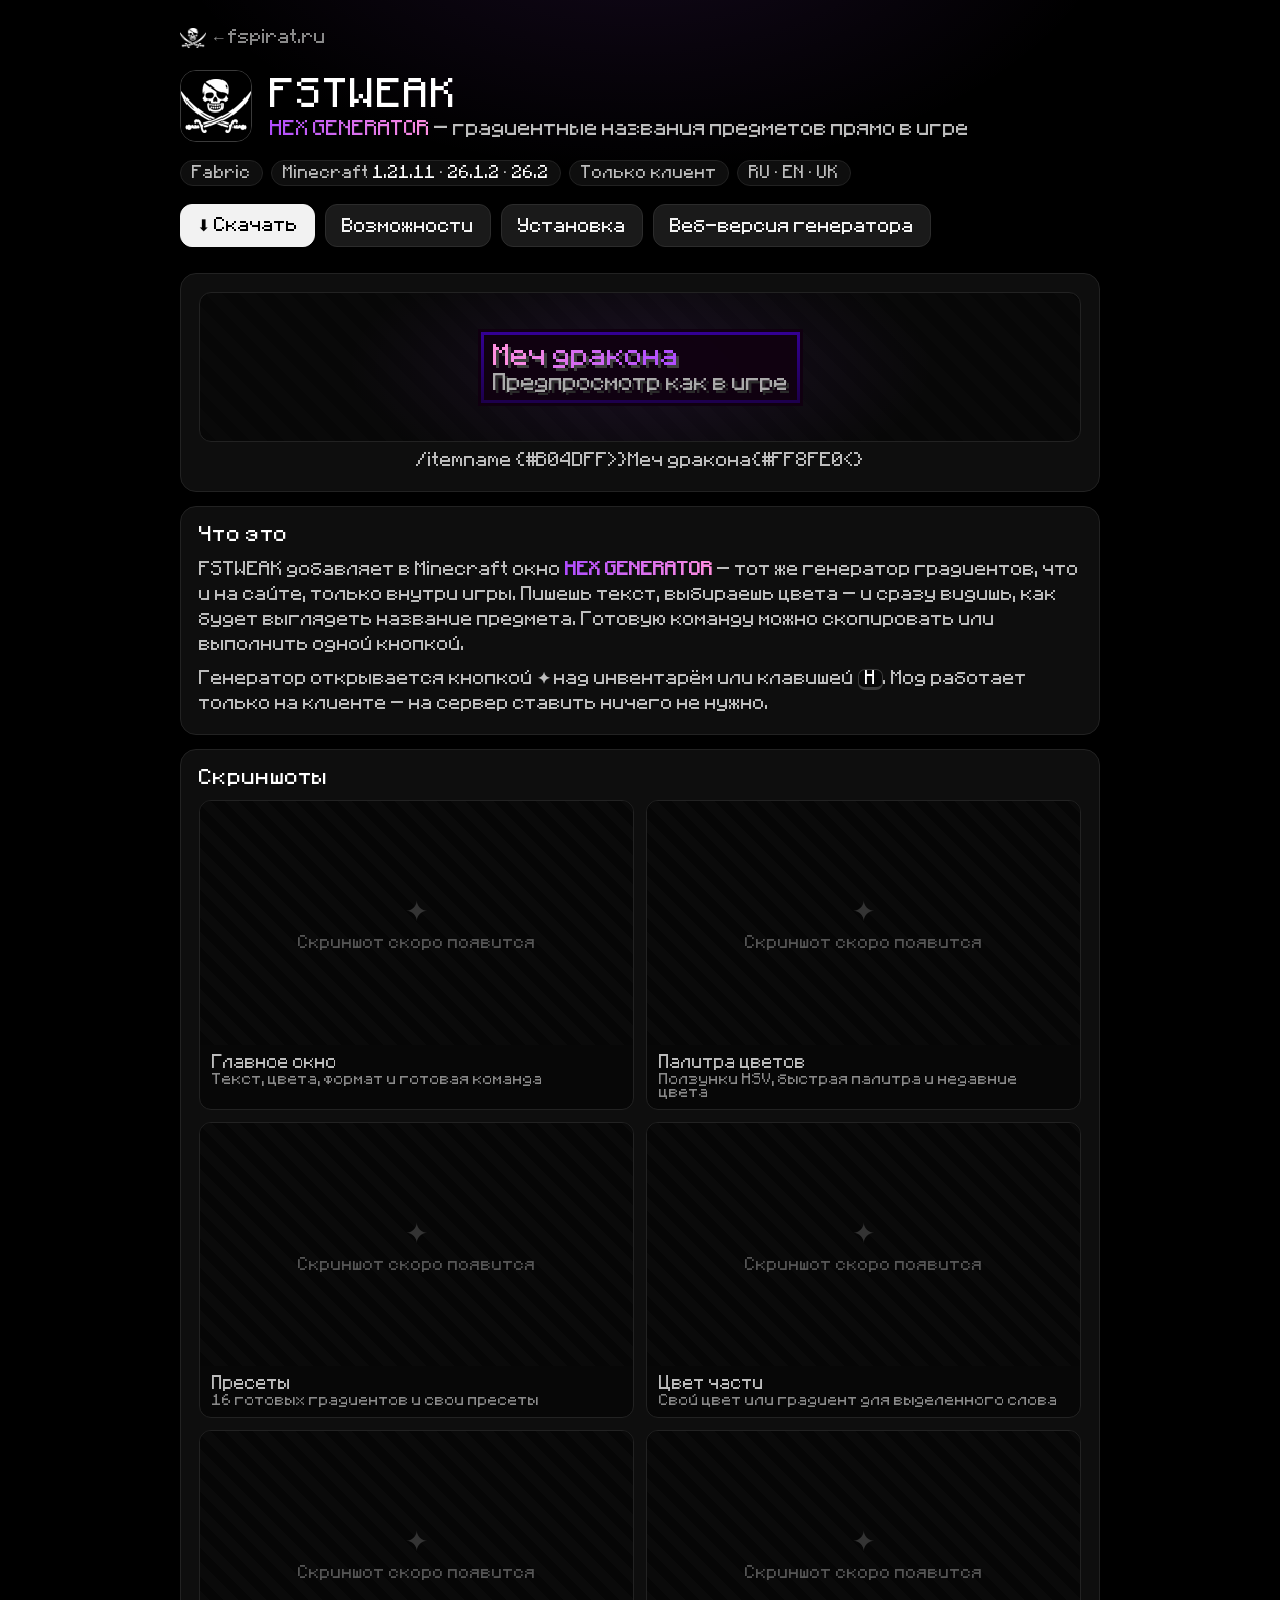
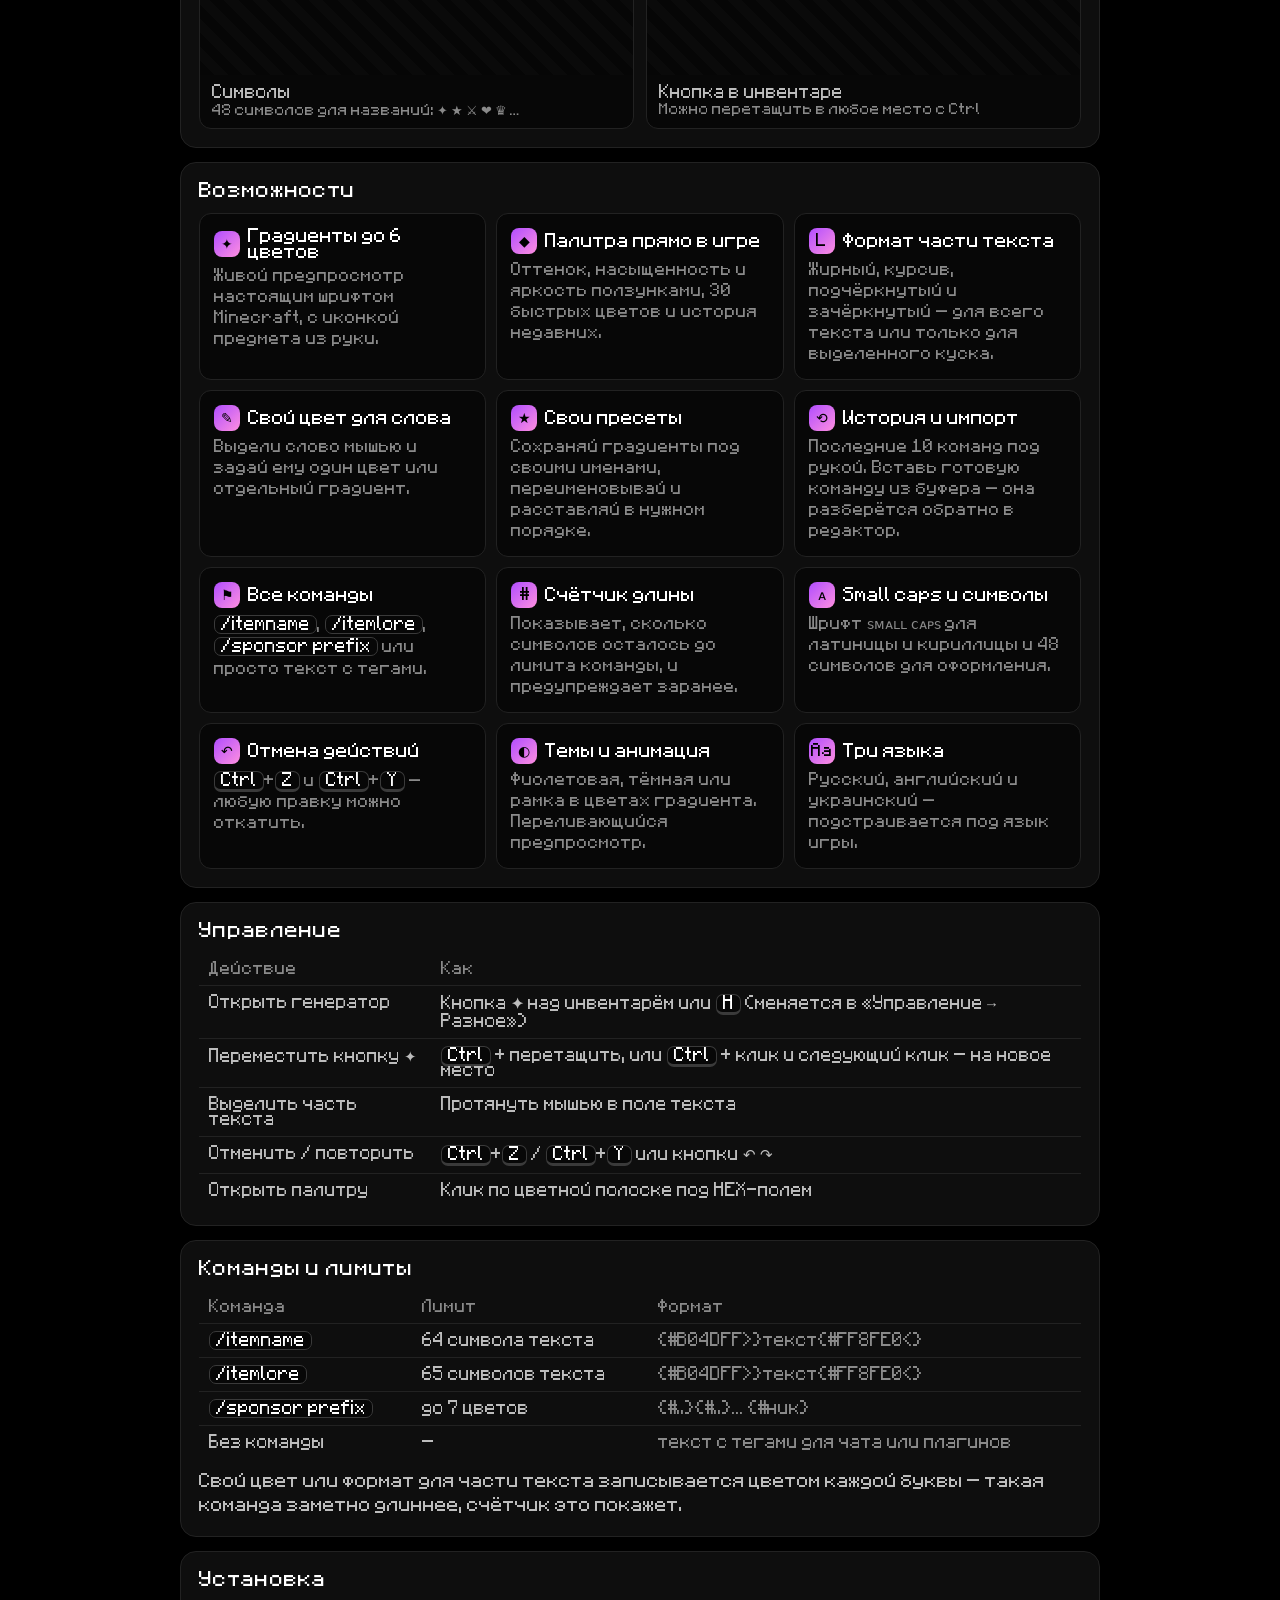
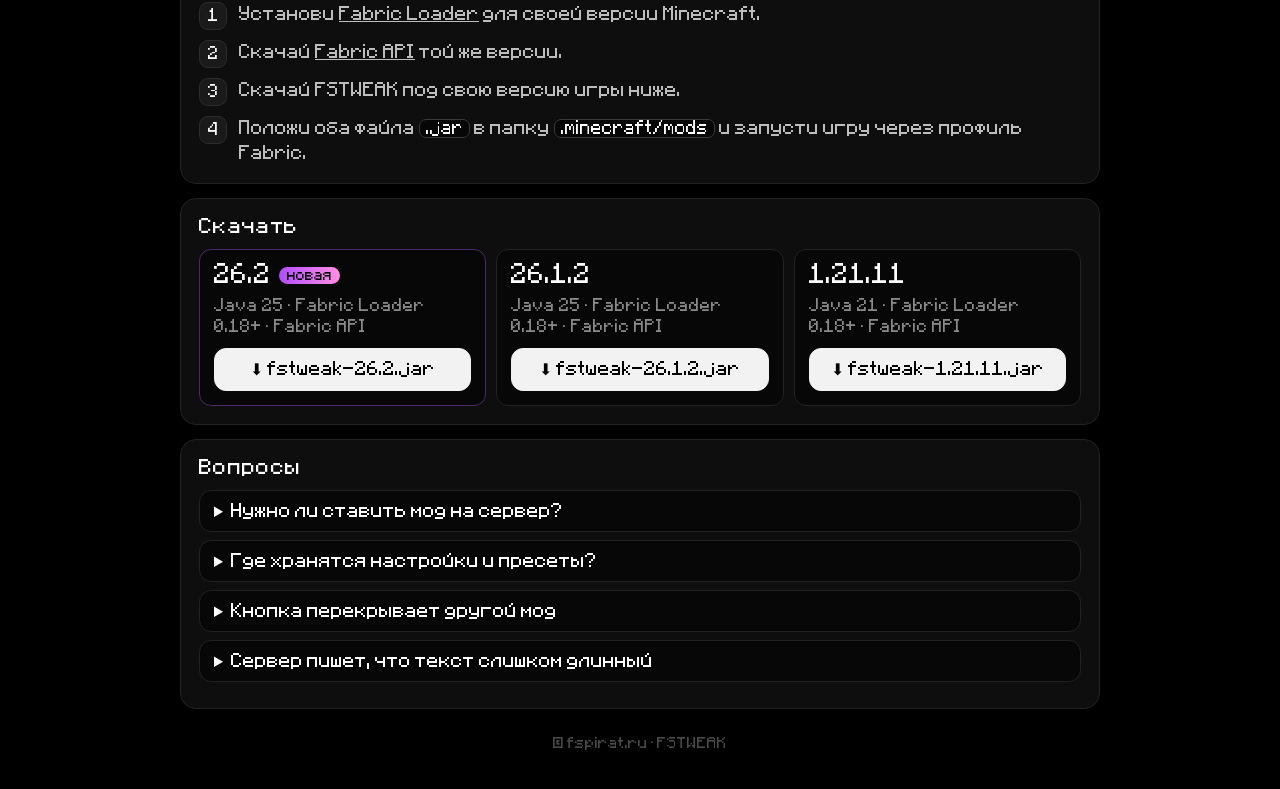
==== fstweak/index.html @ 8d4a3489 "Add FSTWEAK page to the site and release job for download links - fstweak/index.html: description, f" ====
<!DOCTYPE html>
<html lang="ru">
<head>
<meta charset="UTF-8">
<meta name="viewport" content="width=device-width, initial-scale=1, viewport-fit=cover">
<title>FSTWEAK — HEX GENERATOR для Minecraft | fspirat.ru</title>
<meta name="description" content="FSTWEAK — клиентский Fabric-мод: HEX GENERATOR для градиентных названий и описаний предметов прямо в игре. Minecraft 1.21.11, 26.1.2, 26.2.">
<meta name="theme-color" content="#000000">
<link rel="icon" type="image/png" href="[data-uri]">
<style>
@font-face{font-family:"Minecraft";src:url("[data-uri]") format("truetype");font-weight:400;font-style:normal;font-display:swap}
:root{
  box-sizing:border-box;
  padding-top:env(safe-area-inset-top,0px);
  padding-bottom:env(safe-area-inset-bottom,0px);
  --bg:#000; --card:#0e0e0e; --card-hi:#161616; --field:#070707; --line:#222; --line-hi:#3a3a3a;
  --text:#f2f2f2; --muted:#8a8a8a; --soft:#bdbdbd;
  --g1:#b04dff; --g2:#ff8fe0;
}
*,*::before,*::after{box-sizing:inherit}
html{scroll-behavior:smooth}
body{
  margin:0;min-height:100vh;font-family:"Minecraft",monospace;color:var(--text);
  background:var(--bg);
  background-image:radial-gradient(700px 420px at 50% -120px,rgba(176,77,255,.12),transparent 70%);
  background-repeat:no-repeat;
  padding:28px 16px 40px;
  text-rendering:optimizeSpeed;-webkit-font-smoothing:none;-moz-osx-font-smoothing:grayscale;
}
.wrap{max-width:920px;margin:0 auto}
a{color:inherit}
.back{display:inline-flex;align-items:center;gap:8px;color:var(--muted);text-decoration:none;font-size:16px;margin-bottom:22px}
.back:hover{color:#fff}
.back img{width:26px;height:auto}

/* ---------- шапка ---------- */
.hero{display:flex;gap:18px;align-items:center;margin-bottom:18px}
.hero-ico{width:72px;height:72px;flex:none;border-radius:16px;border:1px solid var(--line-hi);image-rendering:pixelated;background:#111}
h1{font-size:34px;line-height:1.15;margin:0;font-weight:400;letter-spacing:1px;color:#fff}
.sub{margin:6px 0 0;color:var(--soft);font-size:17px}
.grad{
  background:linear-gradient(90deg,var(--g1),var(--g2),var(--g1));background-size:200% 100%;
  -webkit-background-clip:text;background-clip:text;color:transparent;
  animation:shine 4s linear infinite;
}
@keyframes shine{to{background-position:-200% 0}}
.tags{display:flex;flex-wrap:wrap;gap:8px;margin:0 0 18px}
.tag{font-size:14px;color:var(--soft);background:var(--card);border:1px solid var(--line);border-radius:999px;padding:5px 11px}
.tag b{font-weight:400;color:#fff}
.cta{display:flex;flex-wrap:wrap;gap:10px;margin-bottom:26px}
.btn{
  display:inline-flex;align-items:center;gap:8px;text-decoration:none;font-size:16px;
  color:var(--text);background:#1a1a1a;border:1px solid #2c2c2c;padding:11px 16px;border-radius:12px;
  transition:background .15s ease,border-color .15s ease,transform .15s ease;
}
.btn:hover{background:#242424;border-color:#444;transform:translateY(-1px)}
.btn.primary{background:#f2f2f2;color:#000;border-color:#f2f2f2}
.btn.primary:hover{background:#fff}
.btn:focus-visible{outline:2px solid #fff;outline-offset:3px}

/* ---------- панели ---------- */
.panel{background:var(--card);border:1px solid var(--line);border-radius:16px;padding:18px;margin-bottom:14px}
.panel h2{font-size:18px;font-weight:400;margin:0 0 14px;color:#fff;letter-spacing:.3px}
.panel p{margin:0 0 10px;line-height:1.55;color:var(--soft);font-size:16px}
.panel p:last-child{margin-bottom:0}
.muted{color:var(--muted)}
code,kbd{font-family:"Minecraft",monospace;font-size:15px;background:var(--field);border:1px solid var(--line-hi);border-radius:7px;padding:1px 6px;color:#fff}
kbd{border-bottom-width:3px}

/* ---------- демо-подсказка предмета ---------- */
.stage{
  background:#050505;border:1px solid var(--line);border-radius:12px;
  background-image:radial-gradient(420px 180px at 50% 50%,rgba(176,77,255,.10),transparent 70%),
    repeating-linear-gradient(45deg,#070707 0 12px,#090909 12px 24px);
  min-height:150px;padding:24px 12px;display:flex;justify-content:center;align-items:center;overflow-x:auto;margin-bottom:6px
}
.tooltip{position:relative;background:rgba(16,0,16,.94);border:3px solid rgba(16,0,16,.94);
  padding:9px 12px 8px;font-size:24px;line-height:1.25;max-width:100%}
.tooltip::before{content:"";position:absolute;inset:0;border:3px solid transparent;
  border-image:linear-gradient(#5000ff 0%,#28007f 100%) 1;opacity:.55;pointer-events:none}
.tooltip .line{white-space:pre;text-shadow:3px 3px 0 #3f3f3f}
.tooltip .gray{color:#aaa;text-shadow:3px 3px 0 #2a2a2a;font-size:.8em}
#demo span{display:inline-block}
.demo-cmd{font-size:14px;color:var(--muted);text-align:center;word-break:break-all;margin:8px 0 0}

/* ---------- скриншоты ---------- */
.shots{display:grid;grid-template-columns:repeat(2,1fr);gap:12px}
@media(max-width:640px){.shots{grid-template-columns:1fr}}
.shot{margin:0;background:var(--field);border:1px solid var(--line);border-radius:12px;overflow:hidden;cursor:zoom-in}
.shot img{display:block;width:100%;aspect-ratio:16/9;object-fit:cover;image-rendering:auto;background:#050505}
.shot figcaption{font-size:15px;color:var(--soft);padding:10px 12px}
.shot figcaption small{display:block;color:var(--muted);font-size:13px;margin-top:3px}
.ph{aspect-ratio:16/9;display:flex;flex-direction:column;align-items:center;justify-content:center;gap:8px;color:#555;font-size:14px;text-align:center;padding:12px;
  background:repeating-linear-gradient(45deg,#060606 0 10px,#0a0a0a 10px 20px)}
.ph b{font-weight:400;font-size:28px;color:#333}
.lightbox{position:fixed;inset:0;background:rgba(0,0,0,.88);display:flex;align-items:center;justify-content:center;padding:16px;z-index:50;cursor:zoom-out}
.lightbox[hidden]{display:none}
.lightbox img{max-width:100%;max-height:100%;border-radius:10px;border:1px solid var(--line-hi)}

/* ---------- возможности ---------- */
.features{display:grid;grid-template-columns:repeat(auto-fill,minmax(250px,1fr));gap:10px}
.feat{background:var(--field);border:1px solid var(--line);border-radius:12px;padding:14px}
.feat h3{margin:0 0 6px;font-size:16px;font-weight:400;color:#fff;display:flex;gap:8px;align-items:center}
.feat h3 i{font-style:normal;width:26px;height:26px;border-radius:8px;display:grid;place-items:center;flex:none;
  background:linear-gradient(135deg,var(--g1),var(--g2));color:#000;font-size:14px}
.feat p{margin:0;font-size:14px;line-height:1.5;color:var(--muted)}

/* ---------- таблицы ---------- */
table{width:100%;border-collapse:collapse;font-size:15px}
th,td{text-align:left;padding:9px 10px;border-bottom:1px solid var(--line);vertical-align:top}
th{font-weight:400;color:var(--muted);font-size:14px}
td{color:var(--soft)}
tr:last-child td{border-bottom:none}
.table-wrap{overflow-x:auto}

/* ---------- установка ---------- */
ol.steps{margin:0;padding:0;list-style:none;counter-reset:s;display:flex;flex-direction:column;gap:10px}
ol.steps li{counter-increment:s;display:flex;gap:12px;align-items:flex-start;color:var(--soft);line-height:1.5;font-size:16px}
ol.steps li::before{content:counter(s);flex:none;width:28px;height:28px;border-radius:9px;display:grid;place-items:center;
  background:#1a1a1a;border:1px solid #2c2c2c;color:#fff;font-size:14px}

/* ---------- скачать ---------- */
.dl{display:grid;grid-template-columns:repeat(auto-fill,minmax(250px,1fr));gap:10px}
.dl-card{background:var(--field);border:1px solid var(--line);border-radius:12px;padding:14px;display:flex;flex-direction:column;gap:10px}
.dl-card .ver{font-size:22px;color:#fff}
.dl-card .req{font-size:14px;color:var(--muted);line-height:1.5}
.dl-card .btn{justify-content:center}
.dl-card.latest{border-color:#4a2a6a}
.badge{font-size:12px;color:#000;background:linear-gradient(90deg,var(--g1),var(--g2));border-radius:999px;padding:2px 8px;margin-left:8px;vertical-align:middle}

details{background:var(--field);border:1px solid var(--line);border-radius:12px;padding:12px 14px;margin-bottom:8px}
details summary{cursor:pointer;color:#fff;font-size:16px}
details p{margin:10px 0 0!important}

footer{margin-top:28px;color:#4a4a4a;font-size:13px;text-align:center}
@media(max-width:560px){h1{font-size:26px}.hero-ico{width:56px;height:56px}.tooltip{font-size:17px}.tooltip .line{text-shadow:2px 2px 0 #2a2a2a}}
@media (prefers-reduced-motion:reduce){*{transition:none!important;animation:none!important}}
</style>
</head>
<body>
<div class="wrap">
  <a class="back" href="/"><img src="[data-uri]" alt="">← fspirat.ru</a>

  <header class="hero">
    <img class="hero-ico" src="[data-uri]" alt="">
    <div>
      <h1>FSTWEAK</h1>
      <p class="sub"><span class="grad">HEX GENERATOR</span> — градиентные названия предметов прямо в игре</p>
    </div>
  </header>

  <div class="tags">
    <span class="tag">Fabric</span>
    <span class="tag">Minecraft <b>1.21.11</b> · <b>26.1.2</b> · <b>26.2</b></span>
    <span class="tag">Только клиент</span>
    <span class="tag">RU · EN · UK</span>
  </div>

  <div class="cta">
    <a class="btn primary" href="#download">⬇ Скачать</a>
    <a class="btn" href="#features">Возможности</a>
    <a class="btn" href="#install">Установка</a>
    <a class="btn" href="/hex_generator/">Веб-версия генератора</a>
  </div>

  <section class="panel">
    <div class="stage">
      <div class="tooltip">
        <div class="line" id="demo">Меч дракона</div>
        <div class="line gray">Предпросмотр как в игре</div>
      </div>
    </div>
    <p class="demo-cmd" id="demoCmd">/itemname {#B04DFF>}Меч дракона{#FF8FE0<}</p>
  </section>

  <section class="panel">
    <h2>Что это</h2>
    <p>FSTWEAK добавляет в Minecraft окно <b class="grad">HEX GENERATOR</b> — тот же генератор градиентов, что и на сайте, только внутри игры. Пишешь текст, выбираешь цвета — и сразу видишь, как будет выглядеть название предмета. Готовую команду можно скопировать или выполнить одной кнопкой.</p>
    <p>Генератор открывается кнопкой <b>✦</b> над инвентарём или клавишей <kbd>H</kbd>. Мод работает только на клиенте — на сервер ставить ничего не нужно.</p>
  </section>

  <section class="panel" id="screens">
    <h2>Скриншоты</h2>
    <div class="shots">
      <figure class="shot"><img src="screens/main.png" alt="Главное окно HEX GENERATOR" loading="lazy"><figcaption>Главное окно<small>Текст, цвета, формат и готовая команда</small></figcaption></figure>
      <figure class="shot"><img src="screens/palette.png" alt="Палитра цветов" loading="lazy"><figcaption>Палитра цветов<small>Ползунки HSV, быстрая палитра и недавние цвета</small></figcaption></figure>
      <figure class="shot"><img src="screens/presets.png" alt="Пресеты" loading="lazy"><figcaption>Пресеты<small>16 готовых градиентов и свои пресеты</small></figcaption></figure>
      <figure class="shot"><img src="screens/part-color.png" alt="Цвет части текста" loading="lazy"><figcaption>Цвет части<small>Свой цвет или градиент для выделенного слова</small></figcaption></figure>
      <figure class="shot"><img src="screens/symbols.png" alt="Символы" loading="lazy"><figcaption>Символы<small>48 символов для названий: ✦ ★ ⚔ ❤ ♛ …</small></figcaption></figure>
      <figure class="shot"><img src="screens/inventory.png" alt="Кнопка в инвентаре" loading="lazy"><figcaption>Кнопка в инвентаре<small>Можно перетащить в любое место с Ctrl</small></figcaption></figure>
    </div>
  </section>

  <section class="panel" id="features">
    <h2>Возможности</h2>
    <div class="features">
      <div class="feat"><h3><i>✦</i>Градиенты до 6 цветов</h3><p>Живой предпросмотр настоящим шрифтом Minecraft, с иконкой предмета из руки.</p></div>
      <div class="feat"><h3><i>◆</i>Палитра прямо в игре</h3><p>Оттенок, насыщенность и яркость ползунками, 30 быстрых цветов и история недавних.</p></div>
      <div class="feat"><h3><i>L</i>Формат части текста</h3><p>Жирный, курсив, подчёркнутый и зачёркнутый — для всего текста или только для выделенного куска.</p></div>
      <div class="feat"><h3><i>✎</i>Свой цвет для слова</h3><p>Выдели слово мышью и задай ему один цвет или отдельный градиент.</p></div>
      <div class="feat"><h3><i>★</i>Свои пресеты</h3><p>Сохраняй градиенты под своими именами, переименовывай и расставляй в нужном порядке.</p></div>
      <div class="feat"><h3><i>⟲</i>История и импорт</h3><p>Последние 10 команд под рукой. Вставь готовую команду из буфера — она разберётся обратно в редактор.</p></div>
      <div class="feat"><h3><i>⚑</i>Все команды</h3><p><code>/itemname</code>, <code>/itemlore</code>, <code>/sponsor prefix</code> или просто текст с тегами.</p></div>
      <div class="feat"><h3><i>#</i>Счётчик длины</h3><p>Показывает, сколько символов осталось до лимита команды, и предупреждает заранее.</p></div>
      <div class="feat"><h3><i>ᴀ</i>Small caps и символы</h3><p>Шрифт ꜱᴍᴀʟʟ ᴄᴀᴘꜱ для латиницы и кириллицы и 48 символов для оформления.</p></div>
      <div class="feat"><h3><i>↶</i>Отмена действий</h3><p><kbd>Ctrl</kbd>+<kbd>Z</kbd> и <kbd>Ctrl</kbd>+<kbd>Y</kbd> — любую правку можно откатить.</p></div>
      <div class="feat"><h3><i>◐</i>Темы и анимация</h3><p>Фиолетовая, тёмная или рамка в цветах градиента. Переливающийся предпросмотр.</p></div>
      <div class="feat"><h3><i>Aa</i>Три языка</h3><p>Русский, английский и украинский — подстраивается под язык игры.</p></div>
    </div>
  </section>

  <section class="panel">
    <h2>Управление</h2>
    <div class="table-wrap">
      <table>
        <tr><th>Действие</th><th>Как</th></tr>
        <tr><td>Открыть генератор</td><td>Кнопка <b>✦</b> над инвентарём или <kbd>H</kbd> (меняется в «Управление → Разное»)</td></tr>
        <tr><td>Переместить кнопку ✦</td><td><kbd>Ctrl</kbd> + перетащить, или <kbd>Ctrl</kbd> + клик и следующий клик — на новое место</td></tr>
        <tr><td>Выделить часть текста</td><td>Протянуть мышью в поле текста</td></tr>
        <tr><td>Отменить / повторить</td><td><kbd>Ctrl</kbd>+<kbd>Z</kbd> / <kbd>Ctrl</kbd>+<kbd>Y</kbd> или кнопки ↶ ↷</td></tr>
        <tr><td>Открыть палитру</td><td>Клик по цветной полоске под HEX-полем</td></tr>
      </table>
    </div>
  </section>

  <section class="panel">
    <h2>Команды и лимиты</h2>
    <div class="table-wrap">
      <table>
        <tr><th>Команда</th><th>Лимит</th><th>Формат</th></tr>
        <tr><td><code>/itemname</code></td><td>64 символа текста</td><td class="muted">{#B04DFF&gt;}текст{#FF8FE0&lt;}</td></tr>
        <tr><td><code>/itemlore</code></td><td>65 символов текста</td><td class="muted">{#B04DFF&gt;}текст{#FF8FE0&lt;}</td></tr>
        <tr><td><code>/sponsor prefix</code></td><td>до 7 цветов</td><td class="muted">{#..}{#..}… {#ник}</td></tr>
        <tr><td>Без команды</td><td>—</td><td class="muted">текст с тегами для чата или плагинов</td></tr>
      </table>
    </div>
    <p class="muted" style="margin-top:10px">Свой цвет или формат для части текста записывается цветом каждой буквы — такая команда заметно длиннее, счётчик это покажет.</p>
  </section>

  <section class="panel" id="install">
    <h2>Установка</h2>
    <ol class="steps">
      <li><span>Установи <a href="https://fabricmc.net/use/installer/" target="_blank" rel="noopener">Fabric Loader</a> для своей версии Minecraft.</span></li>
      <li><span>Скачай <a href="https://modrinth.com/mod/fabric-api" target="_blank" rel="noopener">Fabric API</a> той же версии.</span></li>
      <li><span>Скачай FSTWEAK под свою версию игры ниже.</span></li>
      <li><span>Положи оба файла <code>.jar</code> в папку <code>.minecraft/mods</code> и запусти игру через профиль Fabric.</span></li>
    </ol>
  </section>

  <section class="panel" id="download">
    <h2>Скачать</h2>
    <div class="dl">
      <div class="dl-card latest">
        <div class="ver">26.2<span class="badge">новая</span></div>
        <div class="req">Java 25 · Fabric Loader 0.18+ · Fabric API</div>
        <a class="btn primary" href="https://github.com/fspirat/project_hex/releases/latest/download/fstweak-26.2.jar">⬇ fstweak-26.2.jar</a>
      </div>
      <div class="dl-card">
        <div class="ver">26.1.2</div>
        <div class="req">Java 25 · Fabric Loader 0.18+ · Fabric API</div>
        <a class="btn primary" href="https://github.com/fspirat/project_hex/releases/latest/download/fstweak-26.1.2.jar">⬇ fstweak-26.1.2.jar</a>
      </div>
      <div class="dl-card">
        <div class="ver">1.21.11</div>
        <div class="req">Java 21 · Fabric Loader 0.18+ · Fabric API</div>
        <a class="btn primary" href="https://github.com/fspirat/project_hex/releases/latest/download/fstweak-1.21.11.jar">⬇ fstweak-1.21.11.jar</a>
      </div>
    </div>
  </section>

  <section class="panel">
    <h2>Вопросы</h2>
    <details><summary>Нужно ли ставить мод на сервер?</summary><p>Нет. FSTWEAK работает только на клиенте. Сервер получает обычную команду — такую же, как если бы ты вписал её вручную.</p></details>
    <details><summary>Где хранятся настройки и пресеты?</summary><p>В файле <code>config/fstweak.properties</code>. Там же положение кнопки, свои пресеты и история команд.</p></details>
    <details><summary>Кнопка перекрывает другой мод</summary><p>Зажми <kbd>Ctrl</kbd> и перетащи её в свободное место. Вернуть на место можно в настройках генератора (⚙).</p></details>
    <details><summary>Сервер пишет, что текст слишком длинный</summary><p>Следи за счётчиком под результатом. Если задан свой цвет или формат для части текста, команда пишет цвет каждой буквы и сильно удлиняется — убери лишнее или сократи текст.</p></details>
  </section>

  <footer>© fspirat.ru · FSTWEAK</footer>
</div>

<div class="lightbox" id="lightbox" hidden><img alt=""></div>

<script>
// Демо: название переливается градиентом, как предпросмотр в моде.
(function(){
  var el=document.getElementById('demo'), text=el.textContent, a=[0xB0,0x4D,0xFF], b=[0xFF,0x8F,0xE0];
  var chars=Array.from(text), spans=chars.map(function(c){var s=document.createElement('span');s.textContent=c===' '?' ':c;return s;});
  el.textContent='';spans.forEach(function(s){el.appendChild(s)});
  function col(t){return 'rgb('+a.map(function(v,i){return Math.round(v+(b[i]-v)*t)}).join(',')+')'}
  var reduce=window.matchMedia&&matchMedia('(prefers-reduced-motion: reduce)').matches;
  function frame(now){
    var phase=reduce?0:(now%4000)/4000, n=spans.length;
    spans.forEach(function(s,i){var t=n>1?i/(n-1):0,u=(t/2+phase)%1,tri=u<.5?u*2:2-u*2;s.style.color=col(tri)});
    if(!reduce)requestAnimationFrame(frame);
  }
  requestAnimationFrame(frame);
})();

// Скриншоты: пока файла нет — аккуратная заглушка; клик открывает картинку крупно.
(function(){
  var lb=document.getElementById('lightbox'), lbImg=lb.querySelector('img');
  document.querySelectorAll('.shot img').forEach(function(img){
    function placeholder(){
      var ph=document.createElement('div');ph.className='ph';
      ph.innerHTML='<b>✦</b>Скриншот скоро появится';
      img.replaceWith(ph);ph.parentNode.style.cursor='default';
    }
    if(img.complete&&!img.naturalWidth)placeholder();else img.addEventListener('error',placeholder);
    img.parentNode.addEventListener('click',function(){
      if(!img.isConnected)return;
      lbImg.src=img.src;lbImg.alt=img.alt;lb.hidden=false;
    });
  });
  lb.addEventListener('click',function(){lb.hidden=true});
  document.addEventListener('keydown',function(e){if(e.key==='Escape')lb.hidden=true});
})();
</script>
</body>
</html>
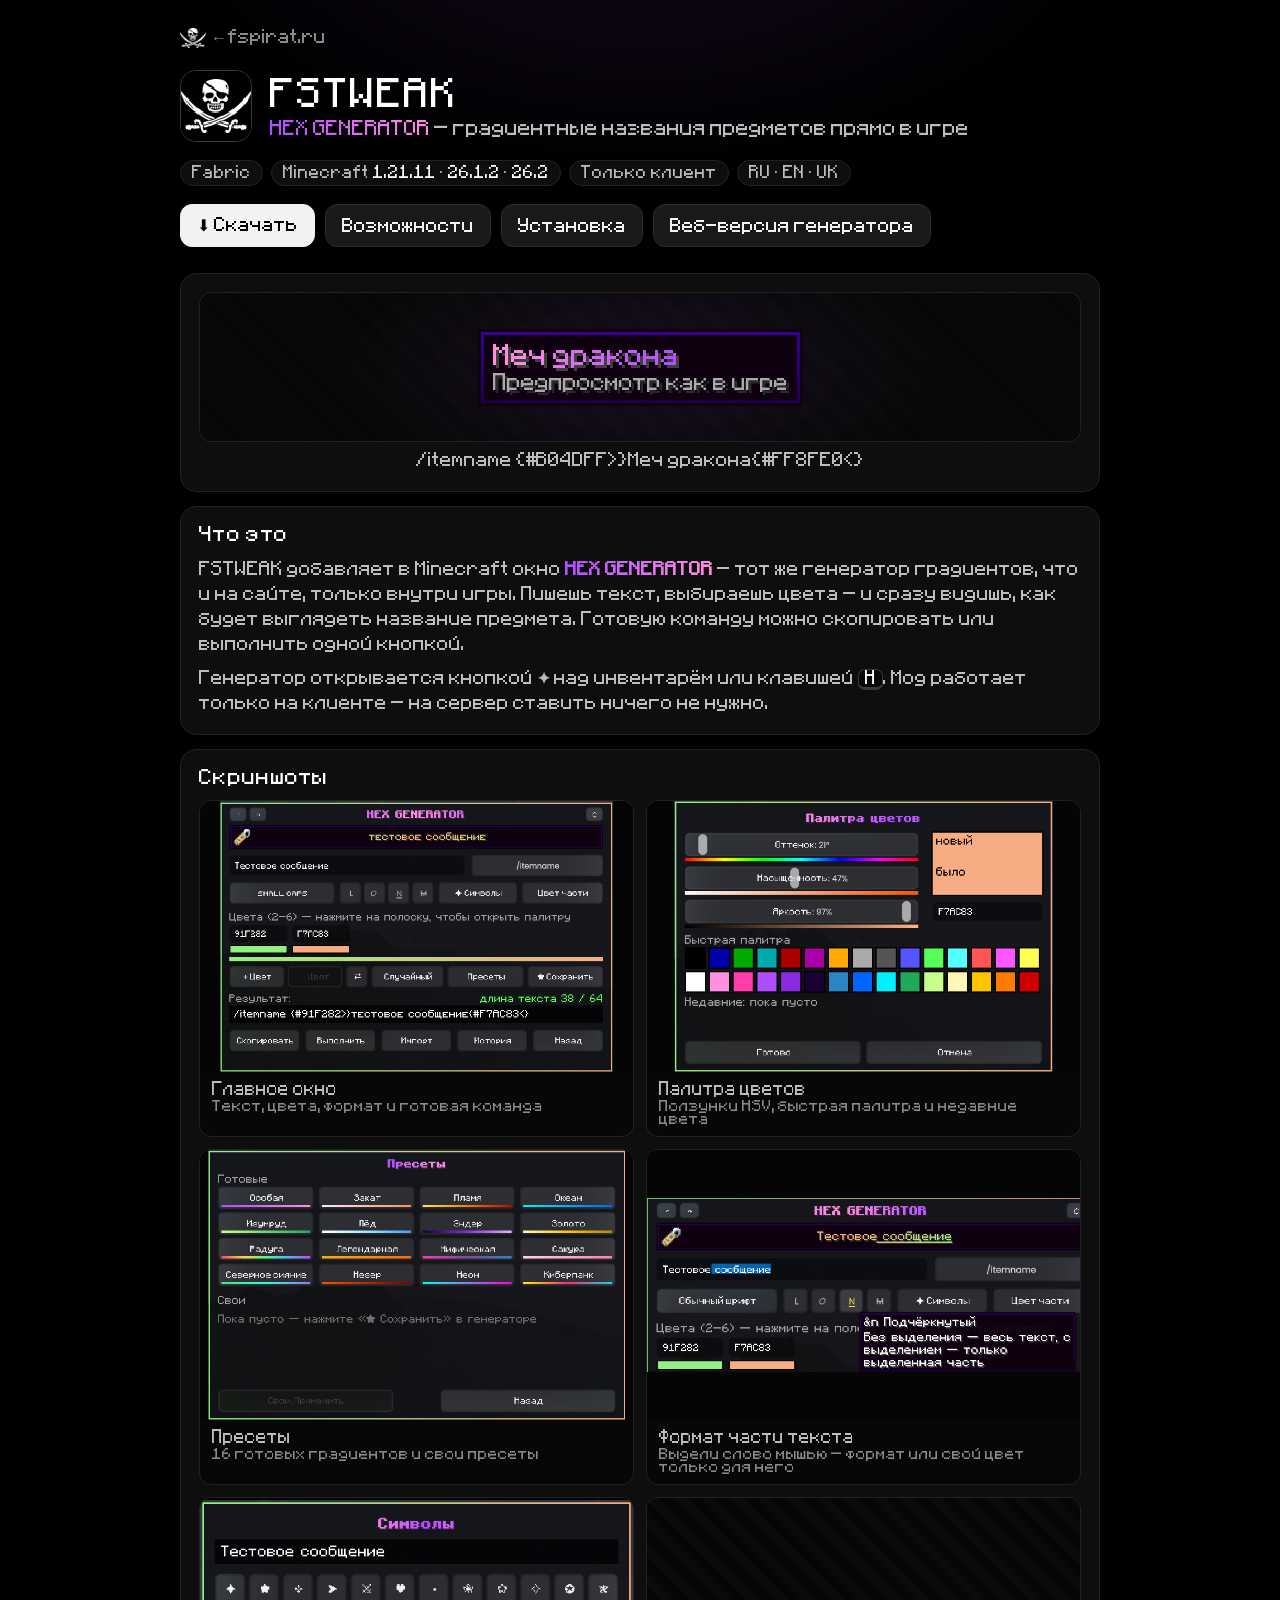
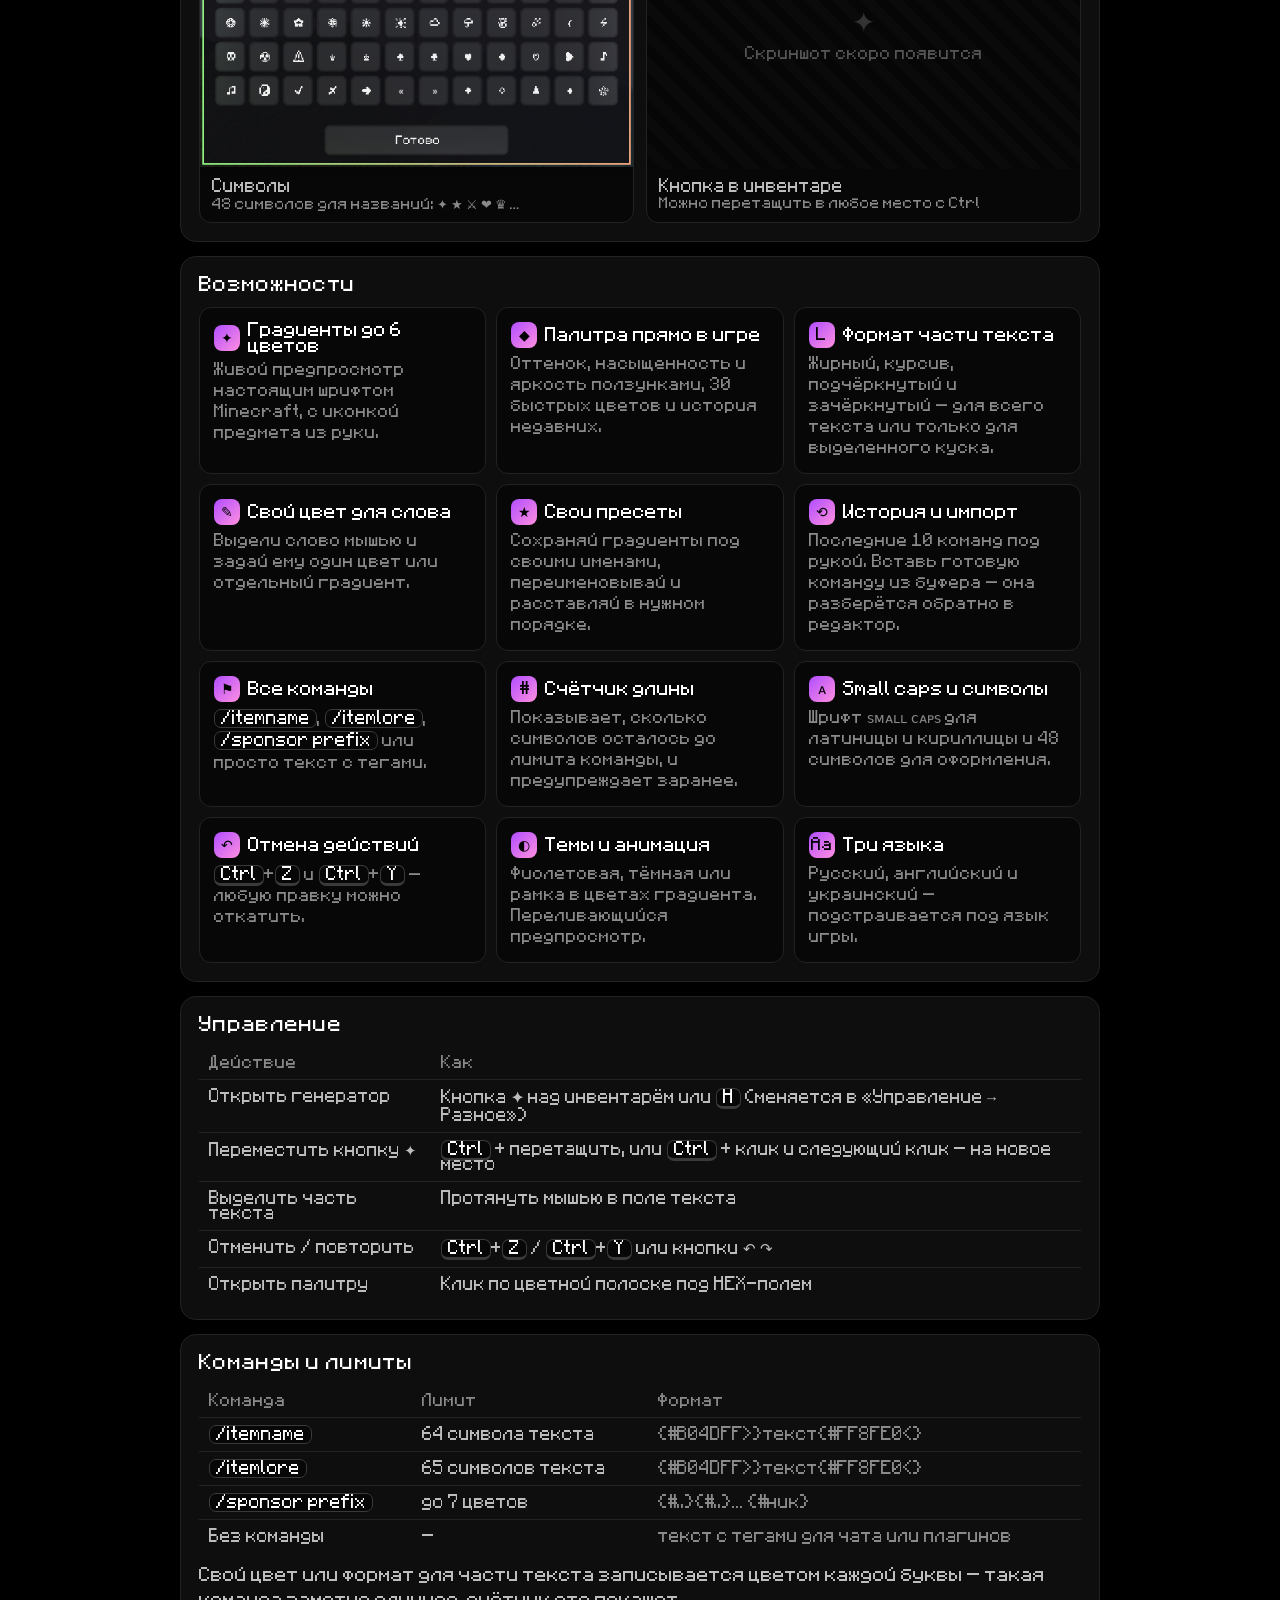
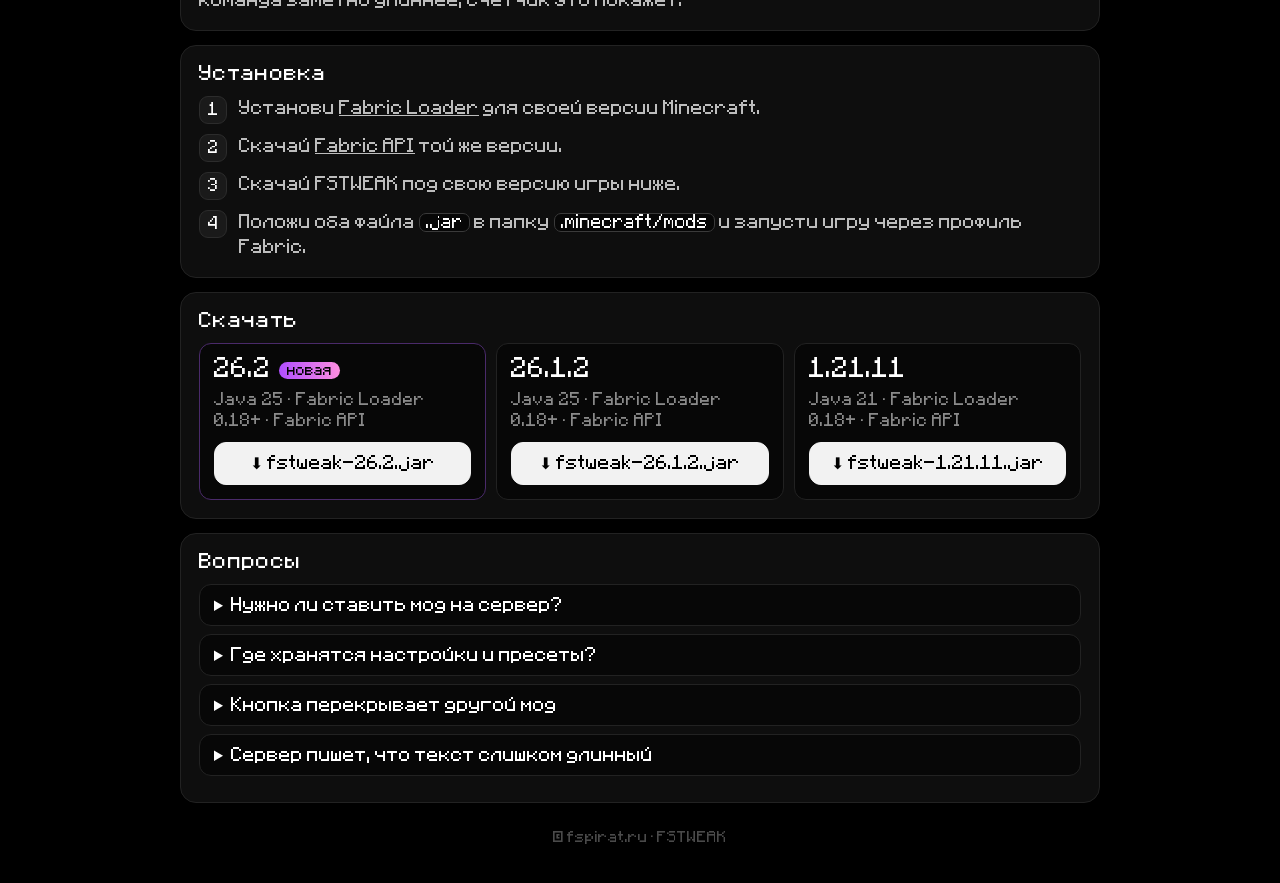
==== commit 7d7f9f17: "Add in-game screenshots to the FSTWEAK page Screens are shown whole (contain) since they have differ" ====
--- a/fstweak/index.html
+++ b/fstweak/index.html
@@ -87,10 +87,10 @@
 .shots{display:grid;grid-template-columns:repeat(2,1fr);gap:12px}
 @media(max-width:640px){.shots{grid-template-columns:1fr}}
 .shot{margin:0;background:var(--field);border:1px solid var(--line);border-radius:12px;overflow:hidden;cursor:zoom-in}
-.shot img{display:block;width:100%;aspect-ratio:16/9;object-fit:cover;image-rendering:auto;background:#050505}
+.shot img{display:block;width:100%;aspect-ratio:16/10;object-fit:contain;image-rendering:auto;background:#050505}
 .shot figcaption{font-size:15px;color:var(--soft);padding:10px 12px}
 .shot figcaption small{display:block;color:var(--muted);font-size:13px;margin-top:3px}
-.ph{aspect-ratio:16/9;display:flex;flex-direction:column;align-items:center;justify-content:center;gap:8px;color:#555;font-size:14px;text-align:center;padding:12px;
+.ph{aspect-ratio:16/10;display:flex;flex-direction:column;align-items:center;justify-content:center;gap:8px;color:#555;font-size:14px;text-align:center;padding:12px;
   background:repeating-linear-gradient(45deg,#060606 0 10px,#0a0a0a 10px 20px)}
 .ph b{font-weight:400;font-size:28px;color:#333}
 .lightbox{position:fixed;inset:0;background:rgba(0,0,0,.88);display:flex;align-items:center;justify-content:center;padding:16px;z-index:50;cursor:zoom-out}
@@ -185,7 +185,7 @@
       <figure class="shot"><img src="screens/main.png" alt="Главное окно HEX GENERATOR" loading="lazy"><figcaption>Главное окно<small>Текст, цвета, формат и готовая команда</small></figcaption></figure>
       <figure class="shot"><img src="screens/palette.png" alt="Палитра цветов" loading="lazy"><figcaption>Палитра цветов<small>Ползунки HSV, быстрая палитра и недавние цвета</small></figcaption></figure>
       <figure class="shot"><img src="screens/presets.png" alt="Пресеты" loading="lazy"><figcaption>Пресеты<small>16 готовых градиентов и свои пресеты</small></figcaption></figure>
-      <figure class="shot"><img src="screens/part-color.png" alt="Цвет части текста" loading="lazy"><figcaption>Цвет части<small>Свой цвет или градиент для выделенного слова</small></figcaption></figure>
+      <figure class="shot"><img src="screens/part-color.png" alt="Цвет части текста" loading="lazy"><figcaption>Формат части текста<small>Выдели слово мышью — формат или свой цвет только для него</small></figcaption></figure>
       <figure class="shot"><img src="screens/symbols.png" alt="Символы" loading="lazy"><figcaption>Символы<small>48 символов для названий: ✦ ★ ⚔ ❤ ♛ …</small></figcaption></figure>
       <figure class="shot"><img src="screens/inventory.png" alt="Кнопка в инвентаре" loading="lazy"><figcaption>Кнопка в инвентаре<small>Можно перетащить в любое место с Ctrl</small></figcaption></figure>
     </div>
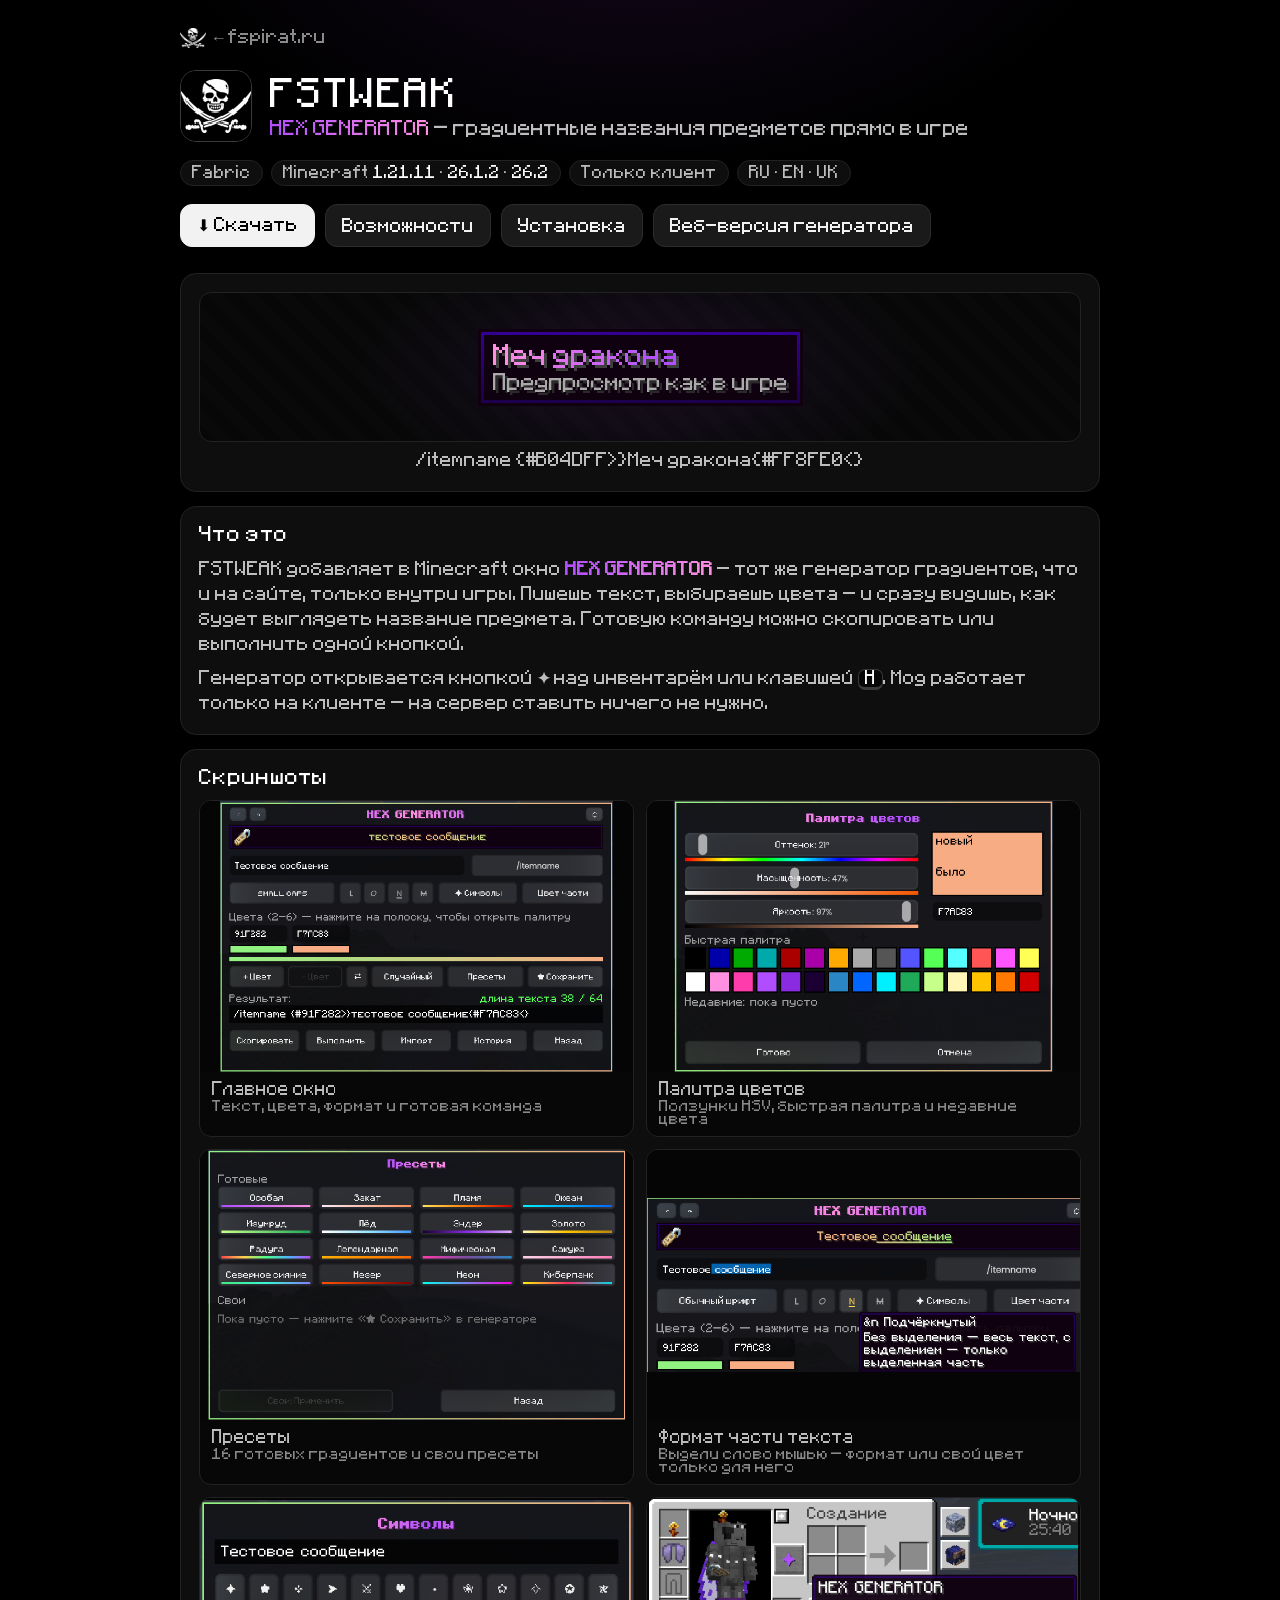
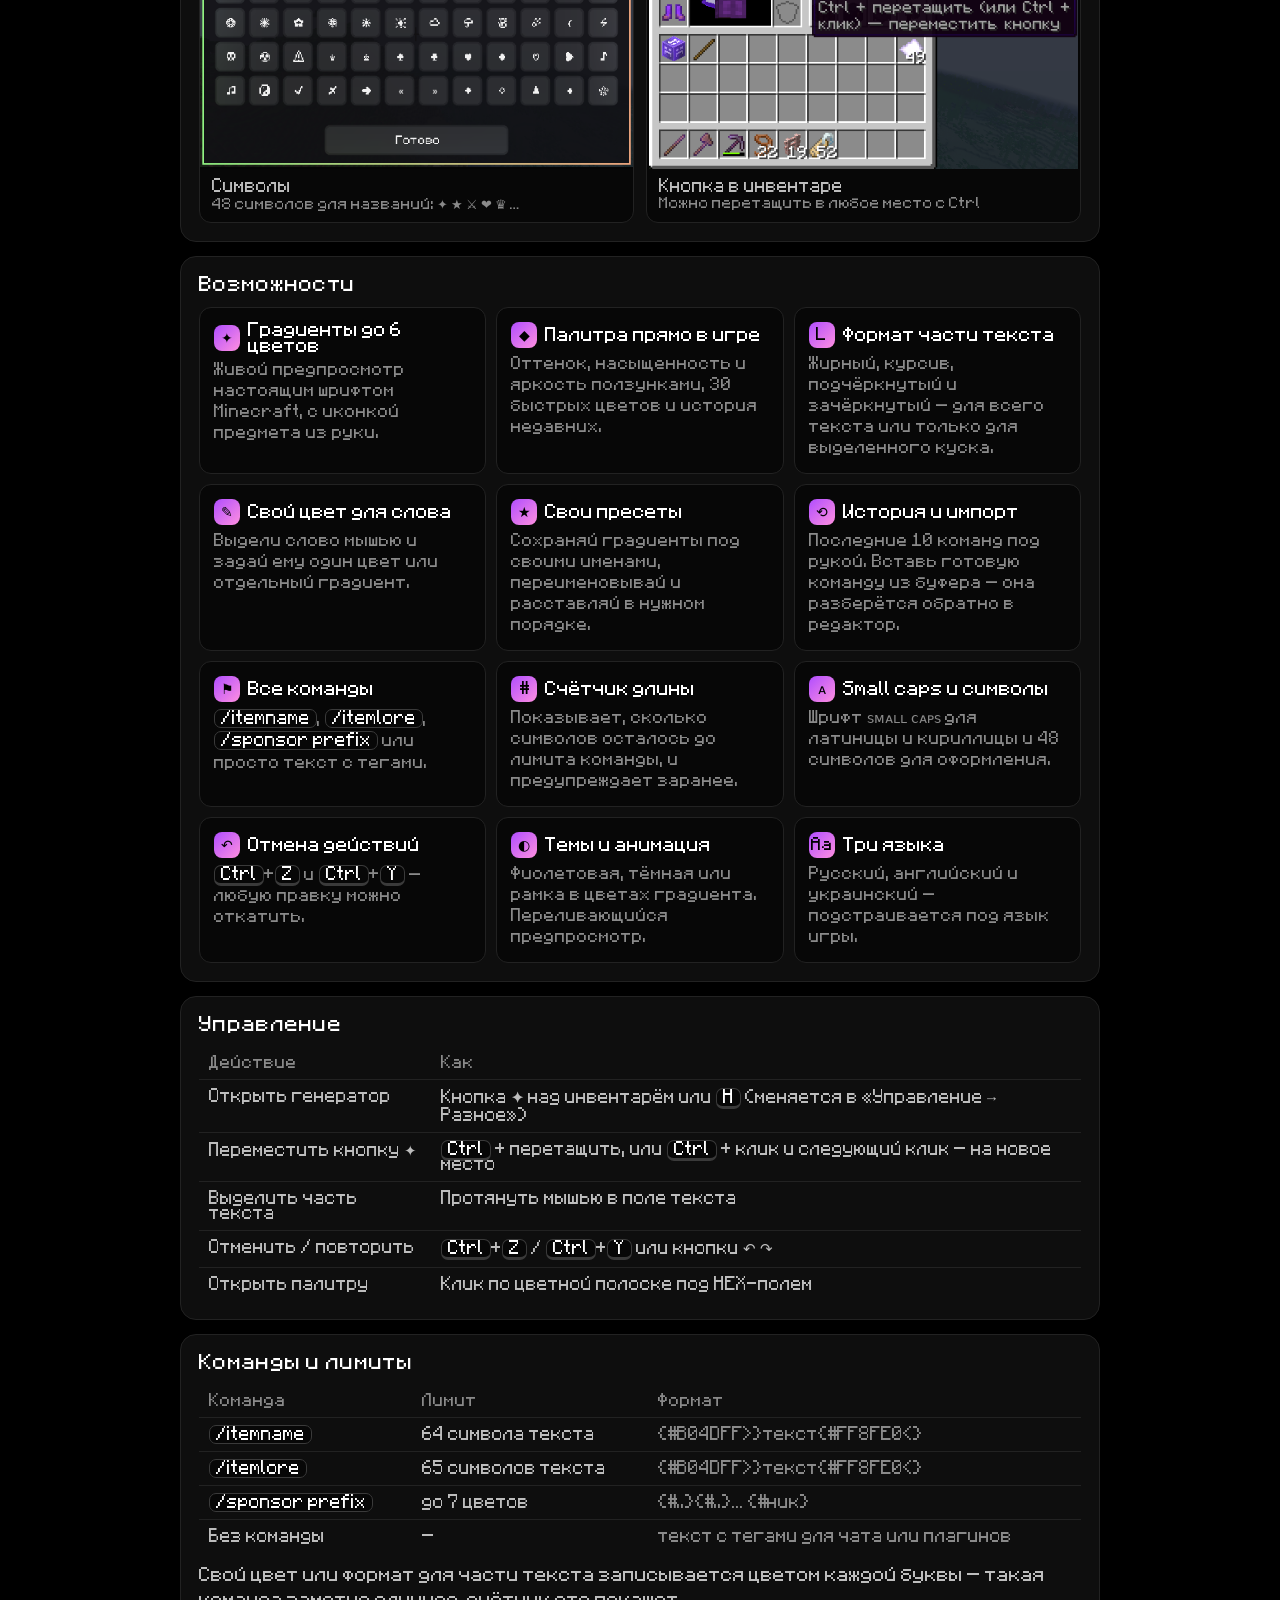
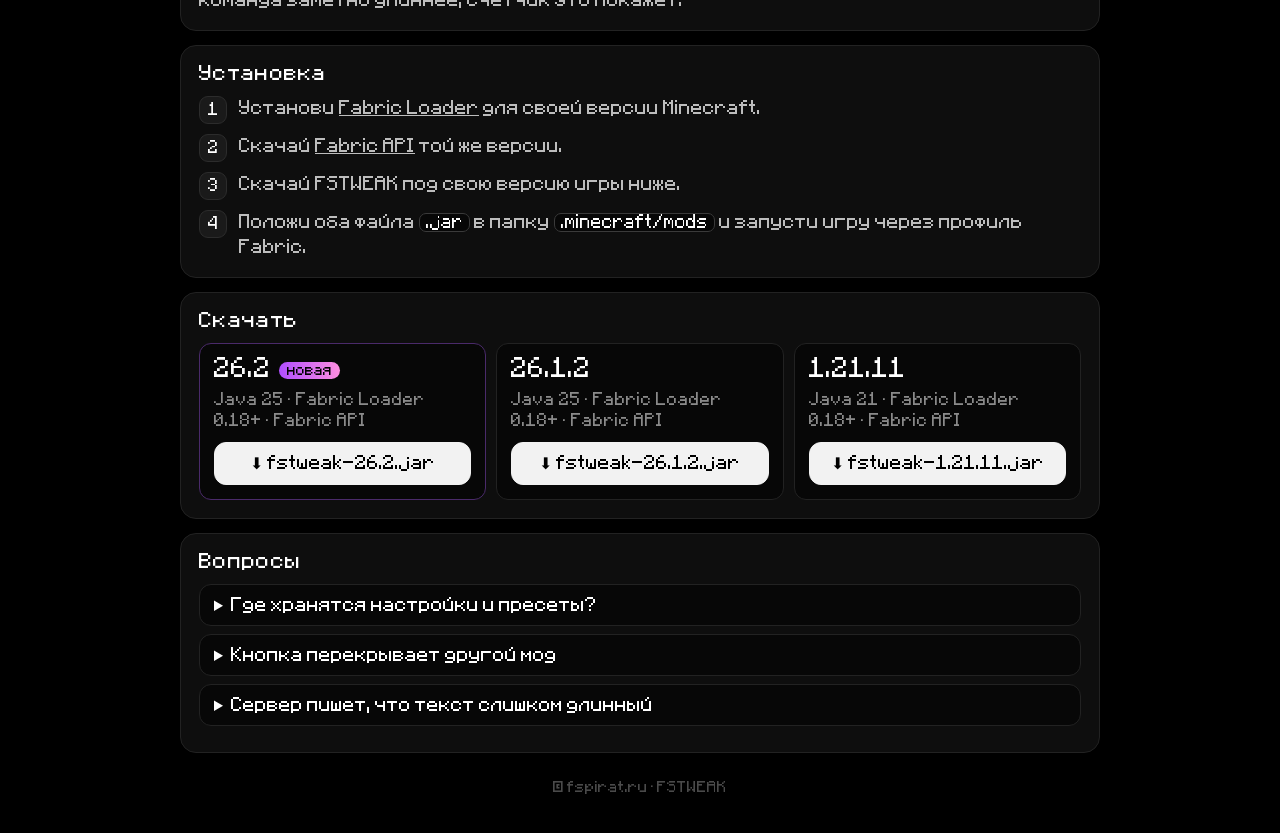
==== commit fe9a9fe0: "Embed screenshots into the FSTWEAK page, add inventory shot, drop server FAQ The page is now a singl" ====
--- a/fstweak/index.html
+++ b/fstweak/index.html
@@ -182,12 +182,12 @@
   <section class="panel" id="screens">
     <h2>Скриншоты</h2>
     <div class="shots">
-      <figure class="shot"><img src="screens/main.png" alt="Главное окно HEX GENERATOR" loading="lazy"><figcaption>Главное окно<small>Текст, цвета, формат и готовая команда</small></figcaption></figure>
-      <figure class="shot"><img src="screens/palette.png" alt="Палитра цветов" loading="lazy"><figcaption>Палитра цветов<small>Ползунки HSV, быстрая палитра и недавние цвета</small></figcaption></figure>
-      <figure class="shot"><img src="screens/presets.png" alt="Пресеты" loading="lazy"><figcaption>Пресеты<small>16 готовых градиентов и свои пресеты</small></figcaption></figure>
-      <figure class="shot"><img src="screens/part-color.png" alt="Цвет части текста" loading="lazy"><figcaption>Формат части текста<small>Выдели слово мышью — формат или свой цвет только для него</small></figcaption></figure>
-      <figure class="shot"><img src="screens/symbols.png" alt="Символы" loading="lazy"><figcaption>Символы<small>48 символов для названий: ✦ ★ ⚔ ❤ ♛ …</small></figcaption></figure>
-      <figure class="shot"><img src="screens/inventory.png" alt="Кнопка в инвентаре" loading="lazy"><figcaption>Кнопка в инвентаре<small>Можно перетащить в любое место с Ctrl</small></figcaption></figure>
+      <figure class="shot"><img src="[data-uri]" alt="Главное окно HEX GENERATOR" loading="lazy"><figcaption>Главное окно<small>Текст, цвета, формат и готовая команда</small></figcaption></figure>
+      <figure class="shot"><img src="[data-uri]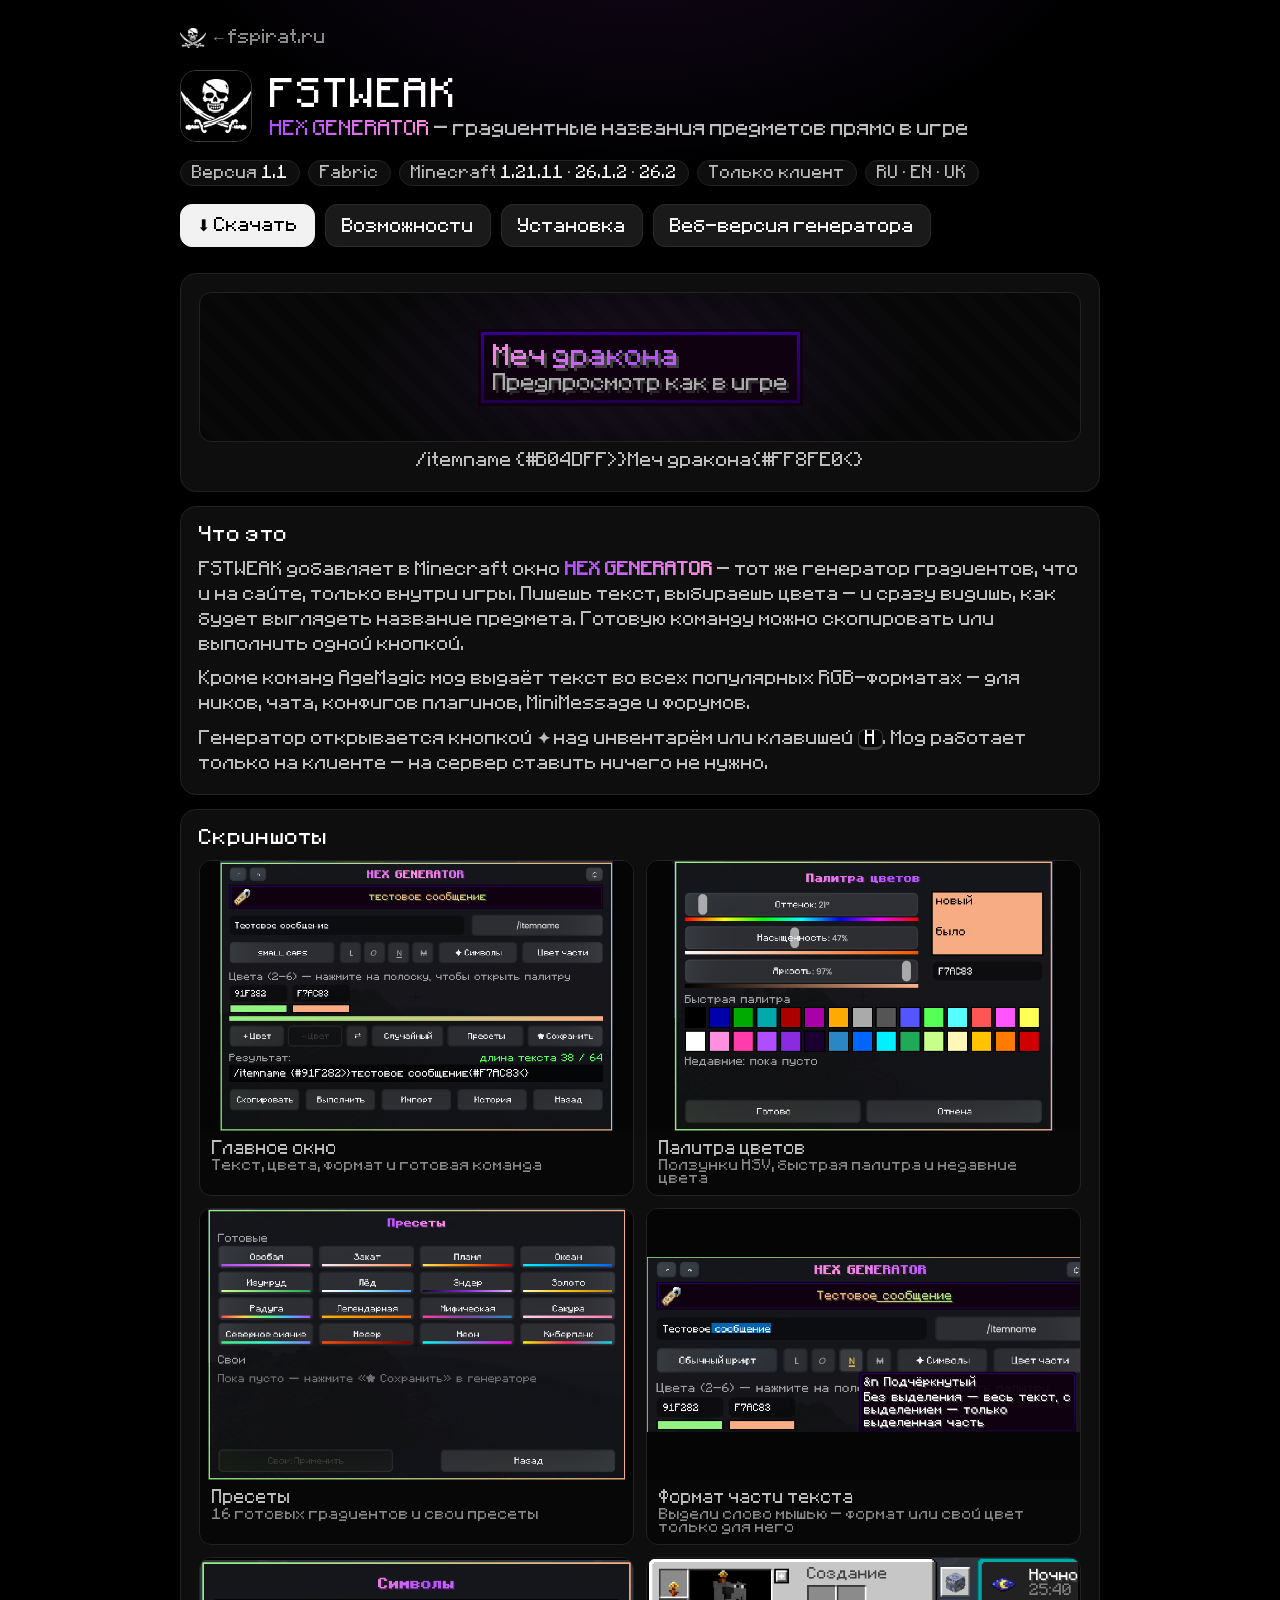
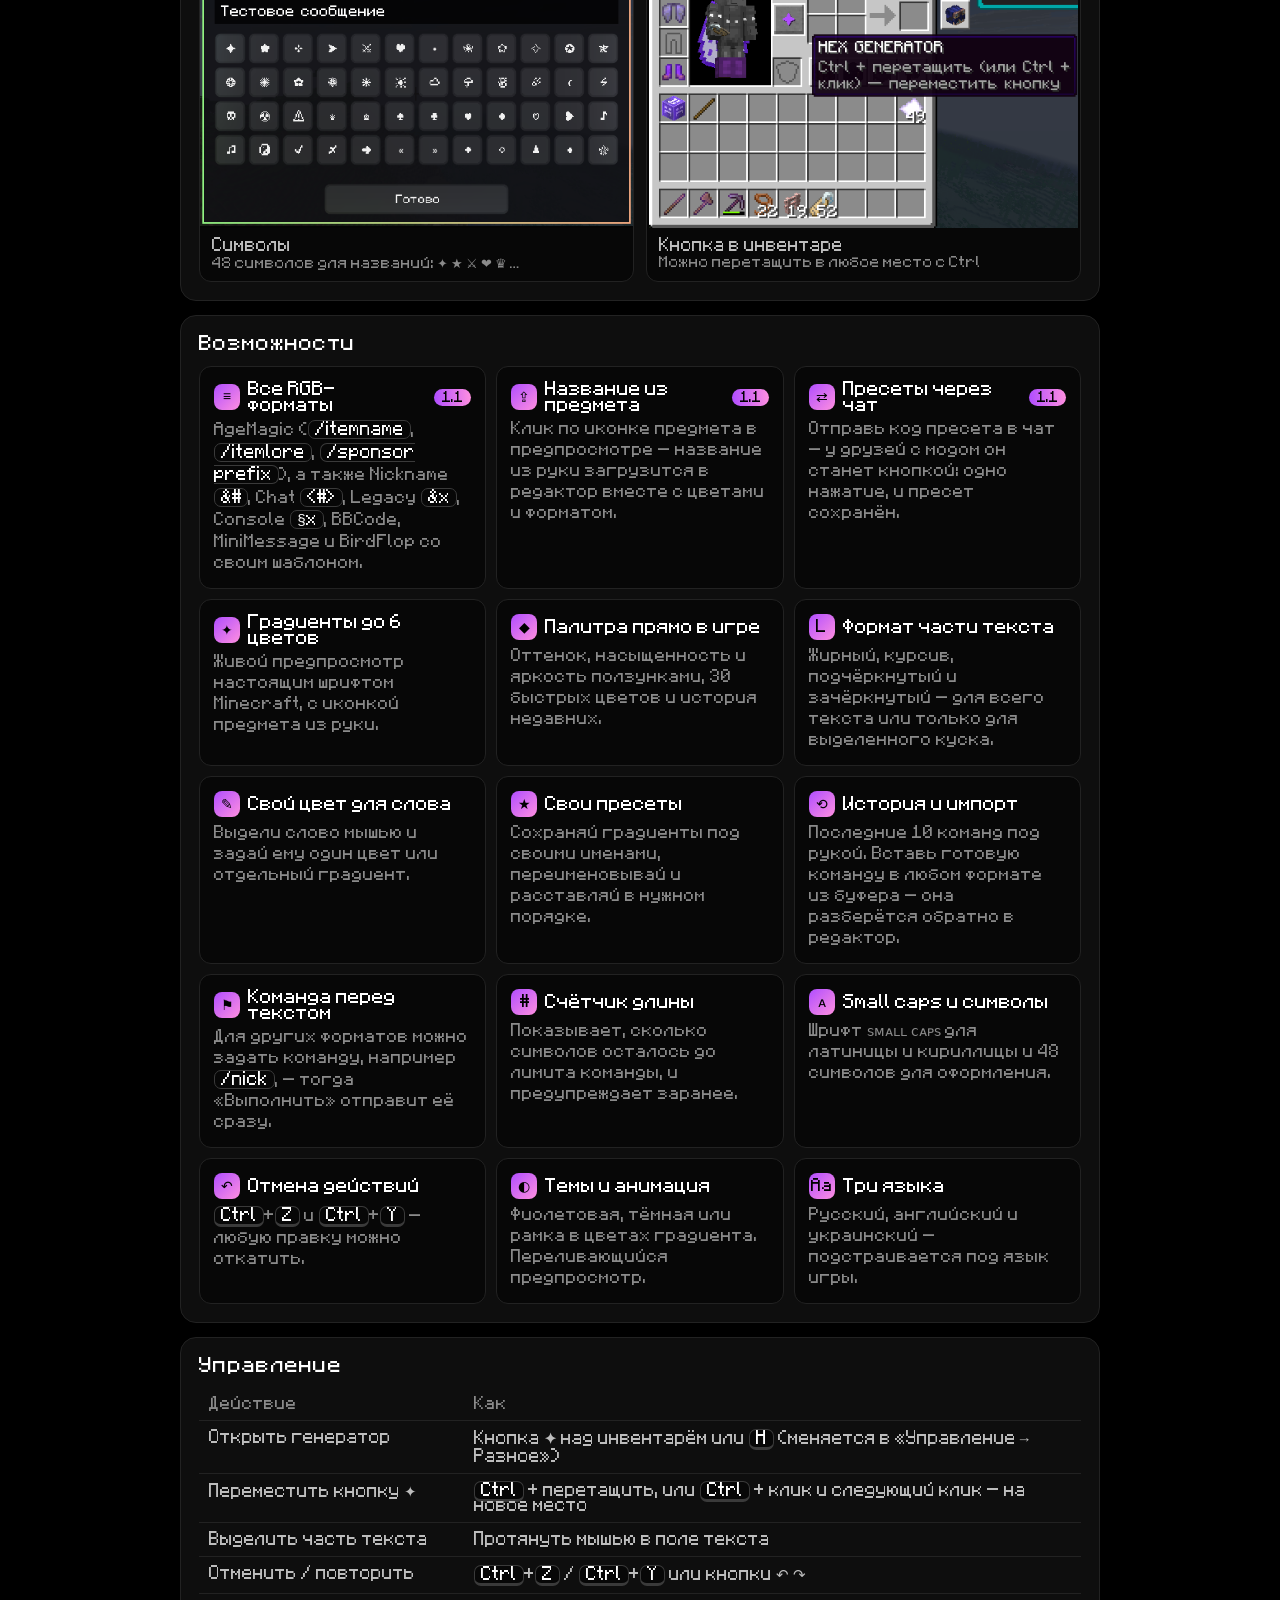
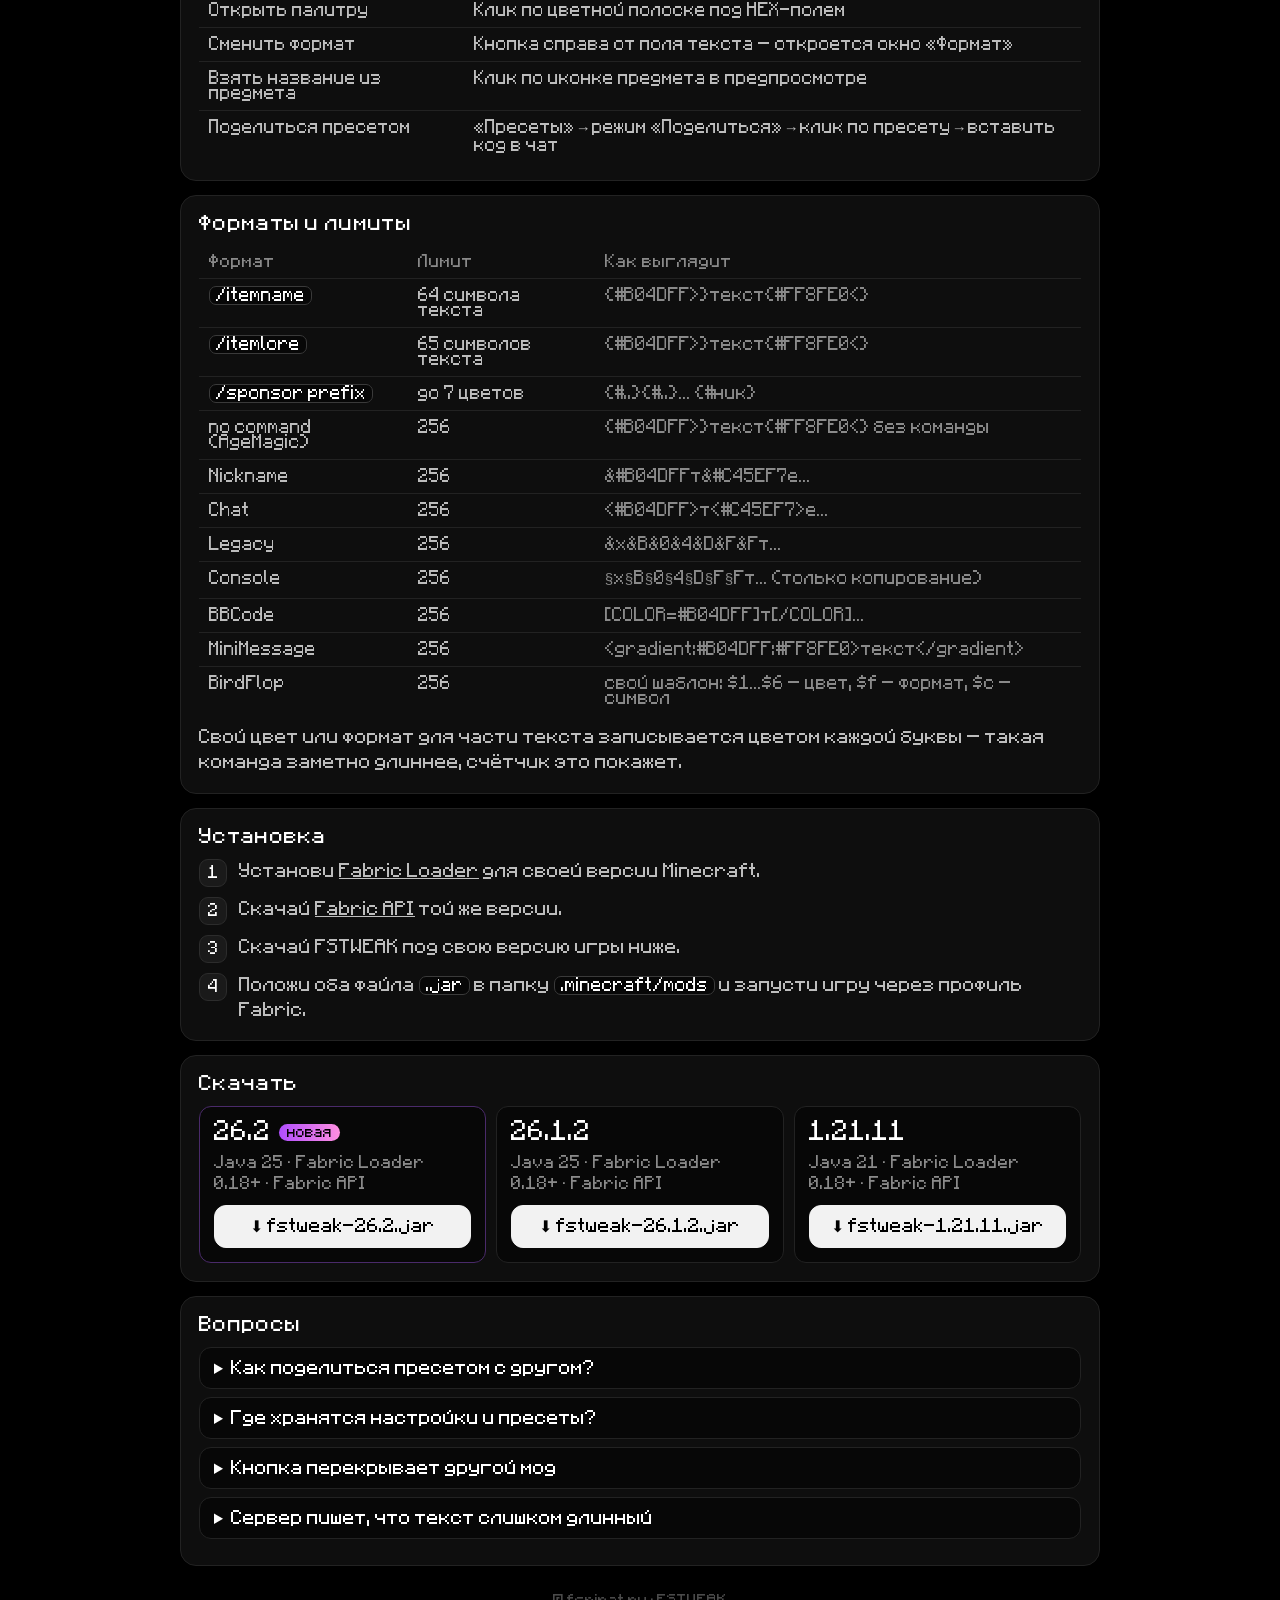
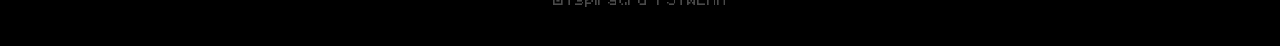
==== commit 17917f69: "Site: describe FSTWEAK 1.1 (formats, take from item, preset sharing) Co-Authored-By: Claude Opus 5.5" ====
--- a/fstweak/index.html
+++ b/fstweak/index.html
@@ -150,6 +150,7 @@
   </header>
 
   <div class="tags">
+    <span class="tag">Версия <b>1.1</b></span>
     <span class="tag">Fabric</span>
     <span class="tag">Minecraft <b>1.21.11</b> · <b>26.1.2</b> · <b>26.2</b></span>
     <span class="tag">Только клиент</span>
@@ -176,6 +177,7 @@
   <section class="panel">
     <h2>Что это</h2>
     <p>FSTWEAK добавляет в Minecraft окно <b class="grad">HEX GENERATOR</b> — тот же генератор градиентов, что и на сайте, только внутри игры. Пишешь текст, выбираешь цвета — и сразу видишь, как будет выглядеть название предмета. Готовую команду можно скопировать или выполнить одной кнопкой.</p>
+    <p>Кроме команд AgeMagic мод выдаёт текст во всех популярных RGB-форматах — для ников, чата, конфигов плагинов, MiniMessage и форумов.</p>
     <p>Генератор открывается кнопкой <b>✦</b> над инвентарём или клавишей <kbd>H</kbd>. Мод работает только на клиенте — на сервер ставить ничего не нужно.</p>
   </section>
 
@@ -194,13 +196,16 @@
   <section class="panel" id="features">
     <h2>Возможности</h2>
     <div class="features">
+      <div class="feat"><h3><i>≡</i>Все RGB-форматы <span class="badge">1.1</span></h3><p>AgeMagic (<code>/itemname</code>, <code>/itemlore</code>, <code>/sponsor prefix</code>), а также Nickname <code>&amp;#</code>, Chat <code>&lt;#&gt;</code>, Legacy <code>&amp;x</code>, Console <code>§x</code>, BBCode, MiniMessage и BirdFlop со своим шаблоном.</p></div>
+      <div class="feat"><h3><i>⇪</i>Название из предмета <span class="badge">1.1</span></h3><p>Клик по иконке предмета в предпросмотре — название из руки загрузится в редактор вместе с цветами и форматом.</p></div>
+      <div class="feat"><h3><i>⇄</i>Пресеты через чат <span class="badge">1.1</span></h3><p>Отправь код пресета в чат — у друзей с модом он станет кнопкой: одно нажатие, и пресет сохранён.</p></div>
       <div class="feat"><h3><i>✦</i>Градиенты до 6 цветов</h3><p>Живой предпросмотр настоящим шрифтом Minecraft, с иконкой предмета из руки.</p></div>
       <div class="feat"><h3><i>◆</i>Палитра прямо в игре</h3><p>Оттенок, насыщенность и яркость ползунками, 30 быстрых цветов и история недавних.</p></div>
       <div class="feat"><h3><i>L</i>Формат части текста</h3><p>Жирный, курсив, подчёркнутый и зачёркнутый — для всего текста или только для выделенного куска.</p></div>
       <div class="feat"><h3><i>✎</i>Свой цвет для слова</h3><p>Выдели слово мышью и задай ему один цвет или отдельный градиент.</p></div>
       <div class="feat"><h3><i>★</i>Свои пресеты</h3><p>Сохраняй градиенты под своими именами, переименовывай и расставляй в нужном порядке.</p></div>
-      <div class="feat"><h3><i>⟲</i>История и импорт</h3><p>Последние 10 команд под рукой. Вставь готовую команду из буфера — она разберётся обратно в редактор.</p></div>
-      <div class="feat"><h3><i>⚑</i>Все команды</h3><p><code>/itemname</code>, <code>/itemlore</code>, <code>/sponsor prefix</code> или просто текст с тегами.</p></div>
+      <div class="feat"><h3><i>⟲</i>История и импорт</h3><p>Последние 10 команд под рукой. Вставь готовую команду в любом формате из буфера — она разберётся обратно в редактор.</p></div>
+      <div class="feat"><h3><i>⚑</i>Команда перед текстом</h3><p>Для других форматов можно задать команду, например <code>/nick</code>, — тогда «Выполнить» отправит её сразу.</p></div>
       <div class="feat"><h3><i>#</i>Счётчик длины</h3><p>Показывает, сколько символов осталось до лимита команды, и предупреждает заранее.</p></div>
       <div class="feat"><h3><i>ᴀ</i>Small caps и символы</h3><p>Шрифт ꜱᴍᴀʟʟ ᴄᴀᴘꜱ для латиницы и кириллицы и 48 символов для оформления.</p></div>
       <div class="feat"><h3><i>↶</i>Отмена действий</h3><p><kbd>Ctrl</kbd>+<kbd>Z</kbd> и <kbd>Ctrl</kbd>+<kbd>Y</kbd> — любую правку можно откатить.</p></div>
@@ -219,19 +224,29 @@
         <tr><td>Выделить часть текста</td><td>Протянуть мышью в поле текста</td></tr>
         <tr><td>Отменить / повторить</td><td><kbd>Ctrl</kbd>+<kbd>Z</kbd> / <kbd>Ctrl</kbd>+<kbd>Y</kbd> или кнопки ↶ ↷</td></tr>
         <tr><td>Открыть палитру</td><td>Клик по цветной полоске под HEX-полем</td></tr>
+        <tr><td>Сменить формат</td><td>Кнопка справа от поля текста — откроется окно «Формат»</td></tr>
+        <tr><td>Взять название из предмета</td><td>Клик по иконке предмета в предпросмотре</td></tr>
+        <tr><td>Поделиться пресетом</td><td>«Пресеты» → режим «Поделиться» → клик по пресету → вставить код в чат</td></tr>
       </table>
     </div>
   </section>
 
   <section class="panel">
-    <h2>Команды и лимиты</h2>
+    <h2>Форматы и лимиты</h2>
     <div class="table-wrap">
       <table>
-        <tr><th>Команда</th><th>Лимит</th><th>Формат</th></tr>
+        <tr><th>Формат</th><th>Лимит</th><th>Как выглядит</th></tr>
         <tr><td><code>/itemname</code></td><td>64 символа текста</td><td class="muted">{#B04DFF&gt;}текст{#FF8FE0&lt;}</td></tr>
         <tr><td><code>/itemlore</code></td><td>65 символов текста</td><td class="muted">{#B04DFF&gt;}текст{#FF8FE0&lt;}</td></tr>
         <tr><td><code>/sponsor prefix</code></td><td>до 7 цветов</td><td class="muted">{#..}{#..}… {#ник}</td></tr>
-        <tr><td>Без команды</td><td>—</td><td class="muted">текст с тегами для чата или плагинов</td></tr>
+        <tr><td>no command (AgeMagic)</td><td>256</td><td class="muted">{#B04DFF&gt;}текст{#FF8FE0&lt;} без команды</td></tr>
+        <tr><td>Nickname</td><td>256</td><td class="muted">&amp;#B04DFFт&amp;#C45EF7е…</td></tr>
+        <tr><td>Chat</td><td>256</td><td class="muted">&lt;#B04DFF&gt;т&lt;#C45EF7&gt;е…</td></tr>
+        <tr><td>Legacy</td><td>256</td><td class="muted">&amp;x&amp;B&amp;0&amp;4&amp;D&amp;F&amp;Fт…</td></tr>
+        <tr><td>Console</td><td>256</td><td class="muted">§x§B§0§4§D§F§Fт… (только копирование)</td></tr>
+        <tr><td>BBCode</td><td>256</td><td class="muted">[COLOR=#B04DFF]т[/COLOR]…</td></tr>
+        <tr><td>MiniMessage</td><td>256</td><td class="muted">&lt;gradient:#B04DFF:#FF8FE0&gt;текст&lt;/gradient&gt;</td></tr>
+        <tr><td>BirdFlop</td><td>256</td><td class="muted">свой шаблон: $1…$6 — цвет, $f — формат, $c — символ</td></tr>
       </table>
     </div>
     <p class="muted" style="margin-top:10px">Свой цвет или формат для части текста записывается цветом каждой буквы — такая команда заметно длиннее, счётчик это покажет.</p>
@@ -270,6 +285,7 @@
 
   <section class="panel">
     <h2>Вопросы</h2>
+    <details><summary>Как поделиться пресетом с другом?</summary><p>В окне «Пресеты» выбери режим «Поделиться» и нажми на пресет — в буфер скопируется код вида <code>FSTWEAK{Закат|FAE8F3,FF8F5A}</code>. Отправь его в чат: у игроков с FSTWEAK код станет кнопкой, нажатие сохранит пресет. Код можно вставить и кнопкой «Импорт».</p></details>
     <details><summary>Где хранятся настройки и пресеты?</summary><p>В файле <code>config/fstweak.properties</code>. Там же положение кнопки, свои пресеты и история команд.</p></details>
     <details><summary>Кнопка перекрывает другой мод</summary><p>Зажми <kbd>Ctrl</kbd> и перетащи её в свободное место. Вернуть на место можно в настройках генератора (⚙).</p></details>
     <details><summary>Сервер пишет, что текст слишком длинный</summary><p>Следи за счётчиком под результатом. Если задан свой цвет или формат для части текста, команда пишет цвет каждой буквы и сильно удлиняется — убери лишнее или сократи текст.</p></details>
